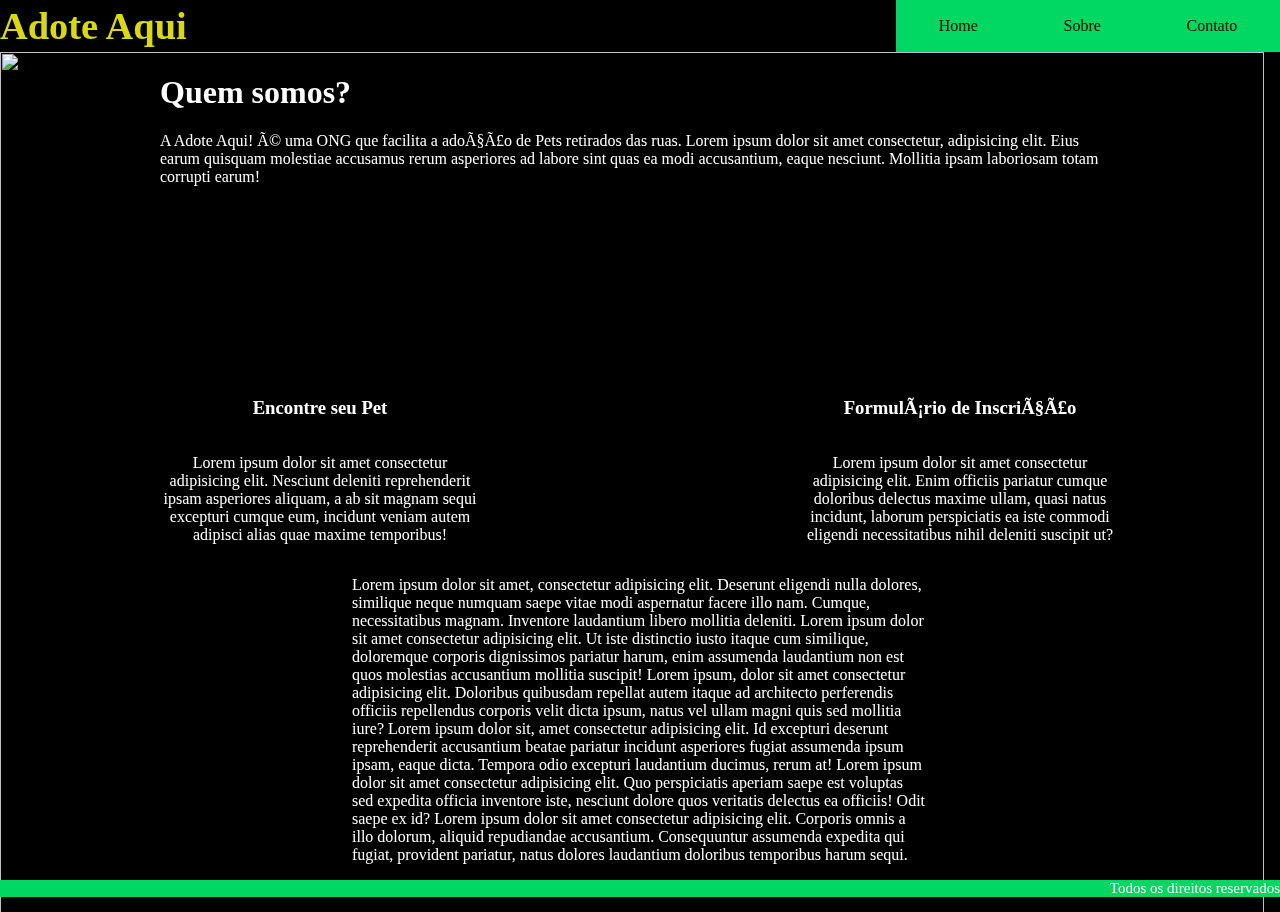
==== index.html @ 93334221 "muda o nome do arquivo .html de adote-aqui para index. Para que funcione no github pages" ====
<!DOCTYPE html> 
<html lang="pt-br">
    <head>
        <meta charset="uft-8">
        <link rel="stylesheet" href="adote-aqui.css">
        <title> Adote Aqui</title>
    </head>

    <body>
        <header class="container1">
            <div class="logo">
                <h1>Adote Aqui</h1>
            </div>

            <div class="menu">
               <span>Home</span>
               <span>Sobre</span>
               <span>Contato</span>
            </div>
        </header>

       
        <img  id="img-fundo" src="./capa.jpg">
        

        <section id="quemsomos">
            <h1>Quem somos?</h1>
            <p>A Adote Aqui! é uma ONG que facilita a adoção de Pets retirados das ruas. Lorem ipsum dolor sit amet consectetur, adipisicing elit. Eius earum quisquam molestiae accusamus rerum asperiores ad labore sint quas ea modi accusantium, eaque nesciunt. Mollitia ipsam laboriosam totam corrupti earum!</p>
        </section>

        <section id="secao1">
            <div id="div1">
                <h3>Encontre seu Pet</h3>
                <p>Lorem ipsum dolor sit amet consectetur adipisicing elit. Nesciunt deleniti reprehenderit ipsam asperiores aliquam, a ab sit magnam sequi excepturi cumque eum, incidunt veniam autem adipisci alias quae maxime temporibus!</p>
            </div>
            
            <div id="div2">
                <h3>Formulário de Inscrição</h3>
                <p>Lorem ipsum dolor sit amet consectetur adipisicing elit. Enim officiis pariatur cumque doloribus delectus maxime ullam, quasi natus incidunt, laborum perspiciatis ea iste commodi eligendi necessitatibus nihil deleniti suscipit ut?</p>
            </div>
        </section>

        <section id="secao2">
            <p >Lorem ipsum dolor sit amet, consectetur adipisicing elit. Deserunt eligendi nulla dolores, similique neque numquam saepe vitae modi aspernatur facere illo nam. Cumque, necessitatibus magnam. Inventore laudantium libero mollitia deleniti. Lorem ipsum dolor sit amet consectetur adipisicing elit. Ut iste distinctio iusto itaque cum similique, doloremque corporis dignissimos pariatur harum, enim assumenda laudantium non est quos molestias accusantium mollitia suscipit! Lorem ipsum, dolor sit amet consectetur adipisicing elit. Doloribus quibusdam repellat autem itaque ad architecto perferendis officiis repellendus corporis velit dicta ipsum, natus vel ullam magni quis sed mollitia iure? Lorem ipsum dolor sit, amet consectetur adipisicing elit. Id excepturi deserunt reprehenderit accusantium beatae pariatur incidunt asperiores fugiat assumenda ipsum ipsam, eaque dicta. Tempora odio excepturi laudantium ducimus, rerum at! Lorem ipsum dolor sit amet consectetur adipisicing elit. Quo perspiciatis aperiam saepe est voluptas sed expedita officia inventore iste, nesciunt dolore quos veritatis delectus ea officiis! Odit saepe ex id? Lorem ipsum dolor sit amet consectetur adipisicing elit. Corporis omnis a illo dolorum, aliquid repudiandae accusantium. Consequuntur assumenda expedita qui fugiat, provident pariatur, natus dolores laudantium doloribus temporibus harum sequi.</p>
            
        
        </section>


        
        <footer>
            <p>Todos os direitos reservados</p>
        </footer>
    </body>
</html>
---- adote-aqui.css ----
body{
    margin: 0 auto;
    padding: 0;
    background-color: black;
    word-wrap: break-word;
    word-wrap: break-word;
}

.container1 {
    display: flex;
    justify-content: space-between;
    flex-direction: row;
    margin: 0 auto;
    background-color: black;
    line-height: 5%;
    
}

.logo {
    font-size: 15px;
    color: #00D861;
}

@media (max-width: 600px) { 
    .logo {
        display: none;
    }

    .menu {
        display: flex;
        flex-direction: column;
        line-height: 100%;
    }
}

.logo:hover {
    
    font-size: larger;
    color: rgb(219, 219, 4);
}

.menu {
    display: flex;
    justify-content: space-around;
    align-items: center;
    width: 30%;
    background-color: #00D861;    
}

.menu span {
    color: black
}

span:hover {
    color: rgb(219, 219, 4);
}

#img-fundo {
    width: 98.785vw !important;
    height: 100vh !important;
    z-index: -1;
    position: fixed;
}

#quemsomos {
    width: 75%;
    margin: auto;
}

#quemsomos h1, p {
    color: white;
}

#secao1 {
    display: flex;
    color: white;
    width: 100%;
    text-align: center;
    margin-top: 15%;
    justify-content: space-around;
    
    
}

#quemsomos h1:hover {
    color: #00D861
}


#div2, #div1 {
    display: flex;
    width: 25%;
    margin: 0 auto;
    flex-direction: column;
    
    
    
}

#secao1 #div2:hover, #secao1 #div1:hover {
    border-style: solid;
    border-radius: 1cm;
    border-color: #00D861;
    border-width: 0.1px;
    box-shadow: 0 0 1em #00D861;
   
    
}

#secao2 {
    width: 45%;
    
    margin: auto;
}

#secao2 p {
    color: white;
}

footer {
     background-color: #00D861;
     margin-bottom: 0px;
     text-align: right; 
     
     
}

footer p {
    font-size: 15px;
}
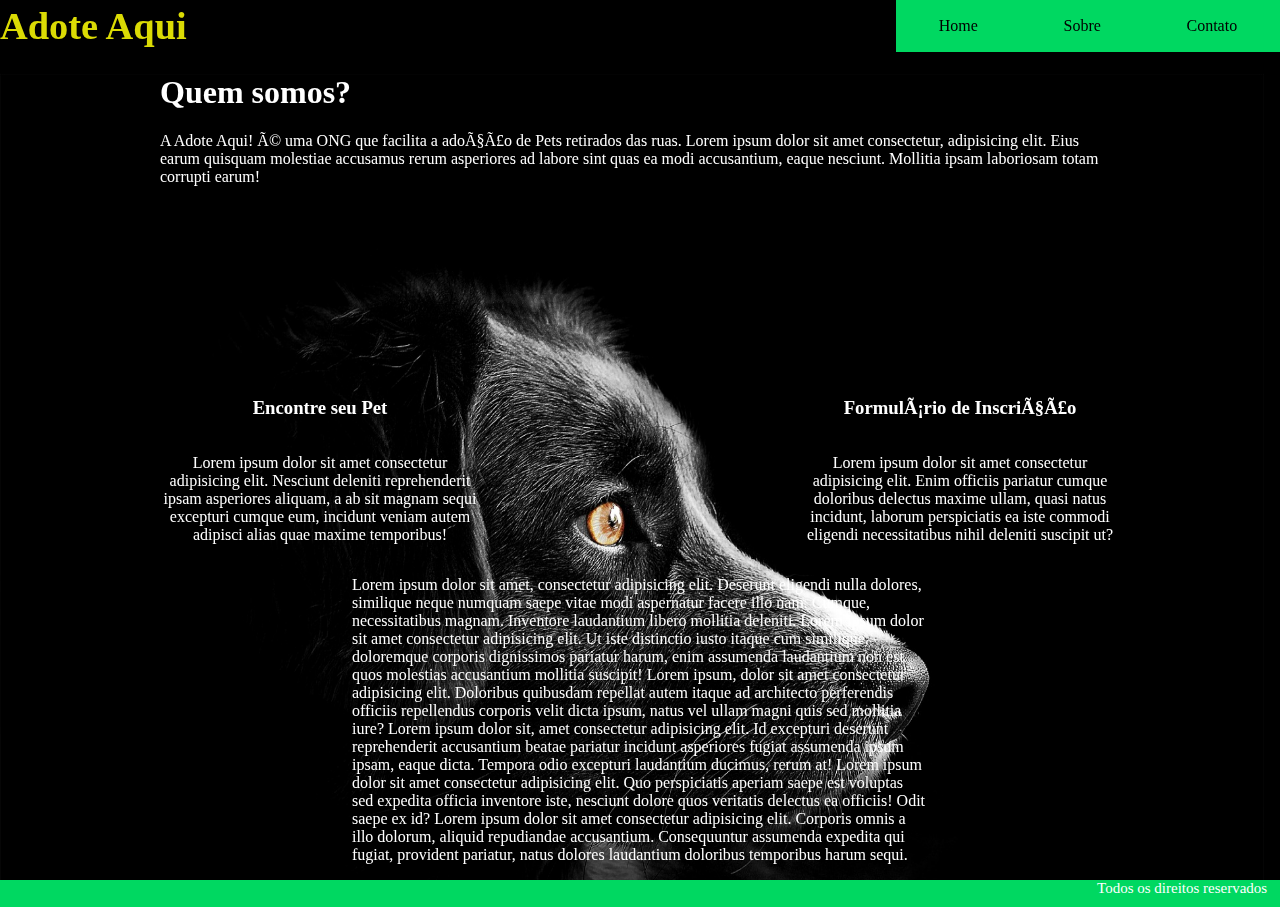
==== commit 7946d53b: "corrige a posição do footer, para que sobreponha-se à imagem de fundo" ====
--- a/index.html
+++ b/index.html
@@ -19,8 +19,8 @@
             </div>
         </header>
 
-       
-        <img  id="img-fundo" src="./capa.jpg">
+        <div>
+        <img  id="img-fundo" src="./capa.jpg"> 
         
 
         <section id="quemsomos">
@@ -45,8 +45,8 @@
             
         
         </section>
-
-
+        </div>
+        
         
         <footer>
             <p>Todos os direitos reservados</p>
--- a/adote-aqui.css
+++ b/adote-aqui.css
@@ -108,8 +108,7 @@
 }
 
 #secao2 {
-    width: 45%;
-    
+    width: 45%;    
     margin: auto;
 }
 
@@ -118,13 +117,20 @@
 }
 
 footer {
-     background-color: #00D861;
-     margin-bottom: 0px;
-     text-align: right; 
+    background-color: #00D861;
+    text-align: right; 
+    position: absolute;
+    width: 100%;
+    height: 3vh;
+    margin: 0% auto;
+    
+
      
      
 }
 
 footer p {
     font-size: 15px;
+    margin : 0% auto;
+    padding-right: 1%;
 }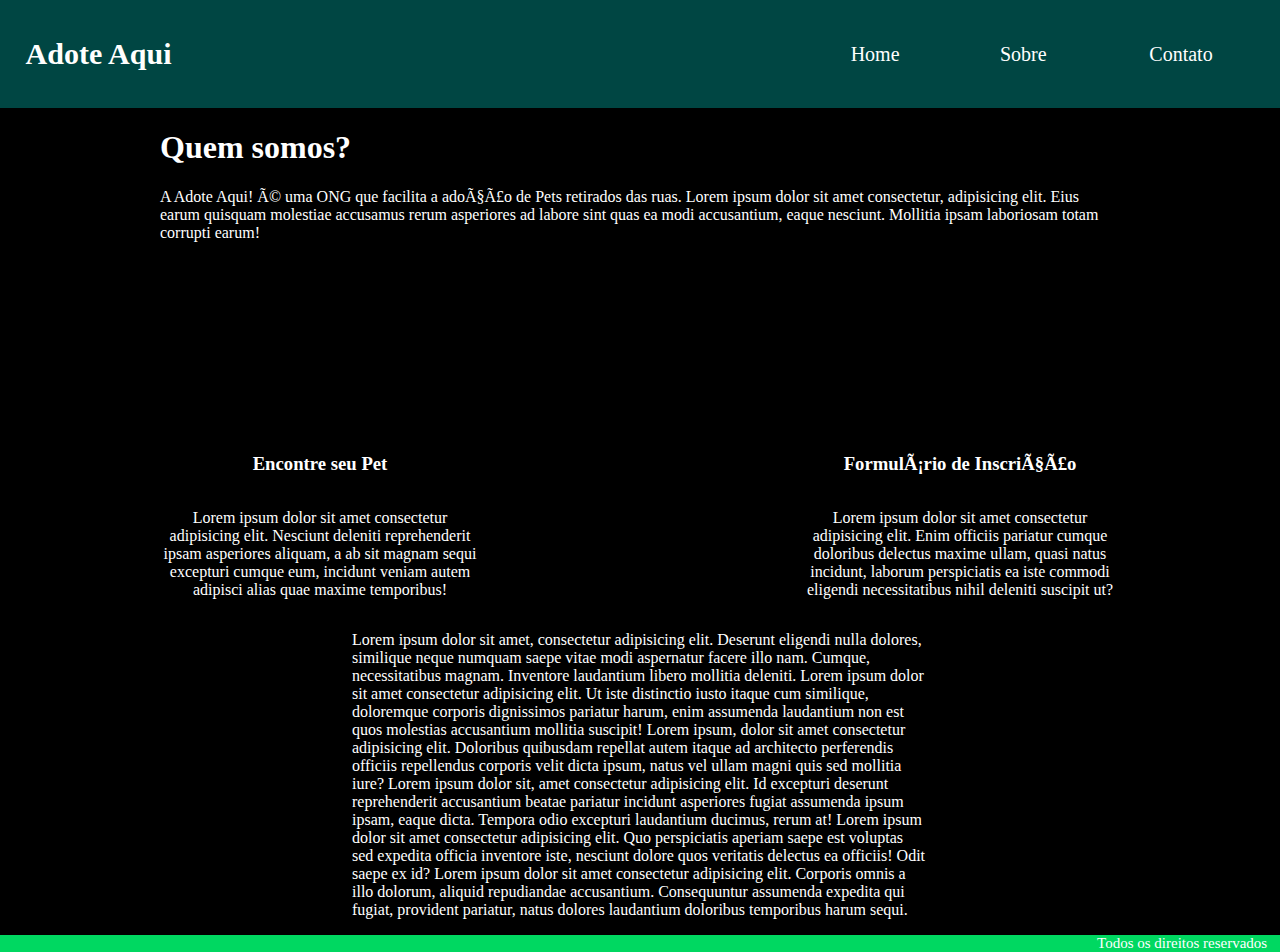
==== commit 5eefc69f: "Otimiza o código do header e adiciona seção para a galeria de fotos de pets a serem adotados." ====
--- a/index.html
+++ b/index.html
@@ -1,55 +1,76 @@
 <!DOCTYPE html> 
 <html lang="pt-br">
-    <head>
-        <meta charset="uft-8">
-        <link rel="stylesheet" href="adote-aqui.css">
-        <title> Adote Aqui</title>
-    </head>
+<head>
+	<meta charset="uft-8">
+	<link rel="stylesheet" href="./adote-aqui.css">
+	<title> Adote Aqui</title>
+	<meta name="viewport" content="width=device-width, initial-scale=1.0">
+</head>
 
-    <body>
-        <header class="container1">
-            <div class="logo">
-                <h1>Adote Aqui</h1>
-            </div>
+<body>
+	<header class="container1">
+		<h1 class="logo"><a class="index" href="./index.html">Adote Aqui</a></h1>
+		
+		<nav class="menuSite-nav">
+			<a>Home</a>
+			<a>Sobre</a>
+			<a>Contato</a>
+		</nav>			
+	</header>
 
-            <div class="menu">
-               <span>Home</span>
-               <span>Sobre</span>
-               <span>Contato</span>
-            </div>
-        </header>
+	<div class="galeriaFotosPets">
+		<a class="fotosPets" href=""></a>
+		<a class="fotosPets" href=""></a>
+		<a class="fotosPets" href=""></a>
+		<a class="fotosPets" href=""></a>
+		<a class="fotosPets" href=""></a>
+		<a class="fotosPets" href=""></a>
+	</div>
+	
 
-        <div>
-        <img  id="img-fundo" src="./capa.jpg"> 
-        
 
-        <section id="quemsomos">
-            <h1>Quem somos?</h1>
-            <p>A Adote Aqui! é uma ONG que facilita a adoção de Pets retirados das ruas. Lorem ipsum dolor sit amet consectetur, adipisicing elit. Eius earum quisquam molestiae accusamus rerum asperiores ad labore sint quas ea modi accusantium, eaque nesciunt. Mollitia ipsam laboriosam totam corrupti earum!</p>
-        </section>
 
-        <section id="secao1">
-            <div id="div1">
-                <h3>Encontre seu Pet</h3>
-                <p>Lorem ipsum dolor sit amet consectetur adipisicing elit. Nesciunt deleniti reprehenderit ipsam asperiores aliquam, a ab sit magnam sequi excepturi cumque eum, incidunt veniam autem adipisci alias quae maxime temporibus!</p>
-            </div>
-            
-            <div id="div2">
-                <h3>Formulário de Inscrição</h3>
-                <p>Lorem ipsum dolor sit amet consectetur adipisicing elit. Enim officiis pariatur cumque doloribus delectus maxime ullam, quasi natus incidunt, laborum perspiciatis ea iste commodi eligendi necessitatibus nihil deleniti suscipit ut?</p>
-            </div>
-        </section>
 
-        <section id="secao2">
-            <p >Lorem ipsum dolor sit amet, consectetur adipisicing elit. Deserunt eligendi nulla dolores, similique neque numquam saepe vitae modi aspernatur facere illo nam. Cumque, necessitatibus magnam. Inventore laudantium libero mollitia deleniti. Lorem ipsum dolor sit amet consectetur adipisicing elit. Ut iste distinctio iusto itaque cum similique, doloremque corporis dignissimos pariatur harum, enim assumenda laudantium non est quos molestias accusantium mollitia suscipit! Lorem ipsum, dolor sit amet consectetur adipisicing elit. Doloribus quibusdam repellat autem itaque ad architecto perferendis officiis repellendus corporis velit dicta ipsum, natus vel ullam magni quis sed mollitia iure? Lorem ipsum dolor sit, amet consectetur adipisicing elit. Id excepturi deserunt reprehenderit accusantium beatae pariatur incidunt asperiores fugiat assumenda ipsum ipsam, eaque dicta. Tempora odio excepturi laudantium ducimus, rerum at! Lorem ipsum dolor sit amet consectetur adipisicing elit. Quo perspiciatis aperiam saepe est voluptas sed expedita officia inventore iste, nesciunt dolore quos veritatis delectus ea officiis! Odit saepe ex id? Lorem ipsum dolor sit amet consectetur adipisicing elit. Corporis omnis a illo dolorum, aliquid repudiandae accusantium. Consequuntur assumenda expedita qui fugiat, provident pariatur, natus dolores laudantium doloribus temporibus harum sequi.</p>
-            
-        
-        </section>
-        </div>
-        
-        
-        <footer>
-            <p>Todos os direitos reservados</p>
-        </footer>
-    </body>
+
+
+	<div>
+		 
+
+		<nav>
+			
+		</nav>
+
+
+
+		
+		
+		<section id="quemsomos">
+			<h1>Quem somos?</h1>
+			<p>A Adote Aqui! é uma ONG que facilita a adoção de Pets retirados das ruas. Lorem ipsum dolor sit amet consectetur, adipisicing elit. Eius earum quisquam molestiae accusamus rerum asperiores ad labore sint quas ea modi accusantium, eaque nesciunt. Mollitia ipsam laboriosam totam corrupti earum!</p>
+		</section>
+		
+		<section id="secao1">
+			<div id="div1">
+				<h3>Encontre seu Pet</h3>
+				<p>Lorem ipsum dolor sit amet consectetur adipisicing elit. Nesciunt deleniti reprehenderit ipsam asperiores aliquam, a ab sit magnam sequi excepturi cumque eum, incidunt veniam autem adipisci alias quae maxime temporibus!</p>
+			</div>
+			
+			<div id="div2">
+				<h3>Formulário de Inscrição</h3>
+				<p>Lorem ipsum dolor sit amet consectetur adipisicing elit. Enim officiis pariatur cumque doloribus delectus maxime ullam, quasi natus incidunt, laborum perspiciatis ea iste commodi eligendi necessitatibus nihil deleniti suscipit ut?</p>
+			</div>
+		</section>
+		
+		<section id="secao2">
+			<p >Lorem ipsum dolor sit amet, consectetur adipisicing elit. Deserunt eligendi nulla dolores, similique neque numquam saepe vitae modi aspernatur facere illo nam. Cumque, necessitatibus magnam. Inventore laudantium libero mollitia deleniti. Lorem ipsum dolor sit amet consectetur adipisicing elit. Ut iste distinctio iusto itaque cum similique, doloremque corporis dignissimos pariatur harum, enim assumenda laudantium non est quos molestias accusantium mollitia suscipit! Lorem ipsum, dolor sit amet consectetur adipisicing elit. Doloribus quibusdam repellat autem itaque ad architecto perferendis officiis repellendus corporis velit dicta ipsum, natus vel ullam magni quis sed mollitia iure? Lorem ipsum dolor sit, amet consectetur adipisicing elit. Id excepturi deserunt reprehenderit accusantium beatae pariatur incidunt asperiores fugiat assumenda ipsum ipsam, eaque dicta. Tempora odio excepturi laudantium ducimus, rerum at! Lorem ipsum dolor sit amet consectetur adipisicing elit. Quo perspiciatis aperiam saepe est voluptas sed expedita officia inventore iste, nesciunt dolore quos veritatis delectus ea officiis! Odit saepe ex id? Lorem ipsum dolor sit amet consectetur adipisicing elit. Corporis omnis a illo dolorum, aliquid repudiandae accusantium. Consequuntur assumenda expedita qui fugiat, provident pariatur, natus dolores laudantium doloribus temporibus harum sequi.</p>
+			
+			
+		</section>
+	</div>
+	
+	
+	<footer>
+		<p>Todos os direitos reservados</p>
+	</footer>
+</body>
 </html> --- a/adote-aqui.css
+++ b/adote-aqui.css
@@ -11,32 +11,69 @@
     justify-content: space-between;
     flex-direction: row;
     margin: 0 auto;
-    background-color: black;
-    line-height: 5%;
+    background-color: #004643;
+    align-items: center;
+    width: 100%;
+    height: 12vh;   
+}
+
+
+
+.logo {
+    margin-left: 2%;
+    width: 15%;
+    height: auto;
+    font-size: 30px;
+}
+
+.index {
+    flex-flow: row nowrap;
+    color: #fffffe;
+    text-decoration: none;
     
 }
 
-.logo {
-    font-size: 15px;
-    color: #00D861;
+.menuSite-nav {
+    display: flex;
+    justify-content: space-around;
+    align-items: center;
+    width: 35%;
+    height: 100%
 }
 
-@media (max-width: 600px) { 
+.menuSite-nav a {
+    color: #fffffe;
+    width: 25%;
+    font-size: 20px;
+
+
+}
+
+.menuSite-nav a:hover {
+    color: rgb(219, 219, 4);
+}
+
+
+@media (max-width: 320px) { 
     .logo {
         display: none;
     }
 
-    .menu {
+    .menu nav {
         display: flex;
         flex-direction: column;
         line-height: 100%;
     }
+
+
 }
 
-.logo:hover {
+@media (min-width: 750px) {
+ .index:hover {
     
-    font-size: larger;
-    color: rgb(219, 219, 4);
+        font-size: larger;
+        color: rgb(219, 219, 4);
+    }
 }
 
 .menu {
@@ -47,13 +84,18 @@
     background-color: #00D861;    
 }
 
-.menu span {
-    color: black
+.menu nav {
+    display: flex;
+    justify-content: space-around;
+    width: 100%;
+    
 }
 
-span:hover {
-    color: rgb(219, 219, 4);
+.menu nav a {
+    color: black;
+    
 }
+
 
 #img-fundo {
     width: 98.785vw !important;
@@ -121,7 +163,7 @@
     text-align: right; 
     position: absolute;
     width: 100%;
-    height: 3vh;
+    height: auto;
     margin: 0% auto;
     
 
@@ -133,4 +175,9 @@
     font-size: 15px;
     margin : 0% auto;
     padding-right: 1%;
-}+}
+
+
+
+
+
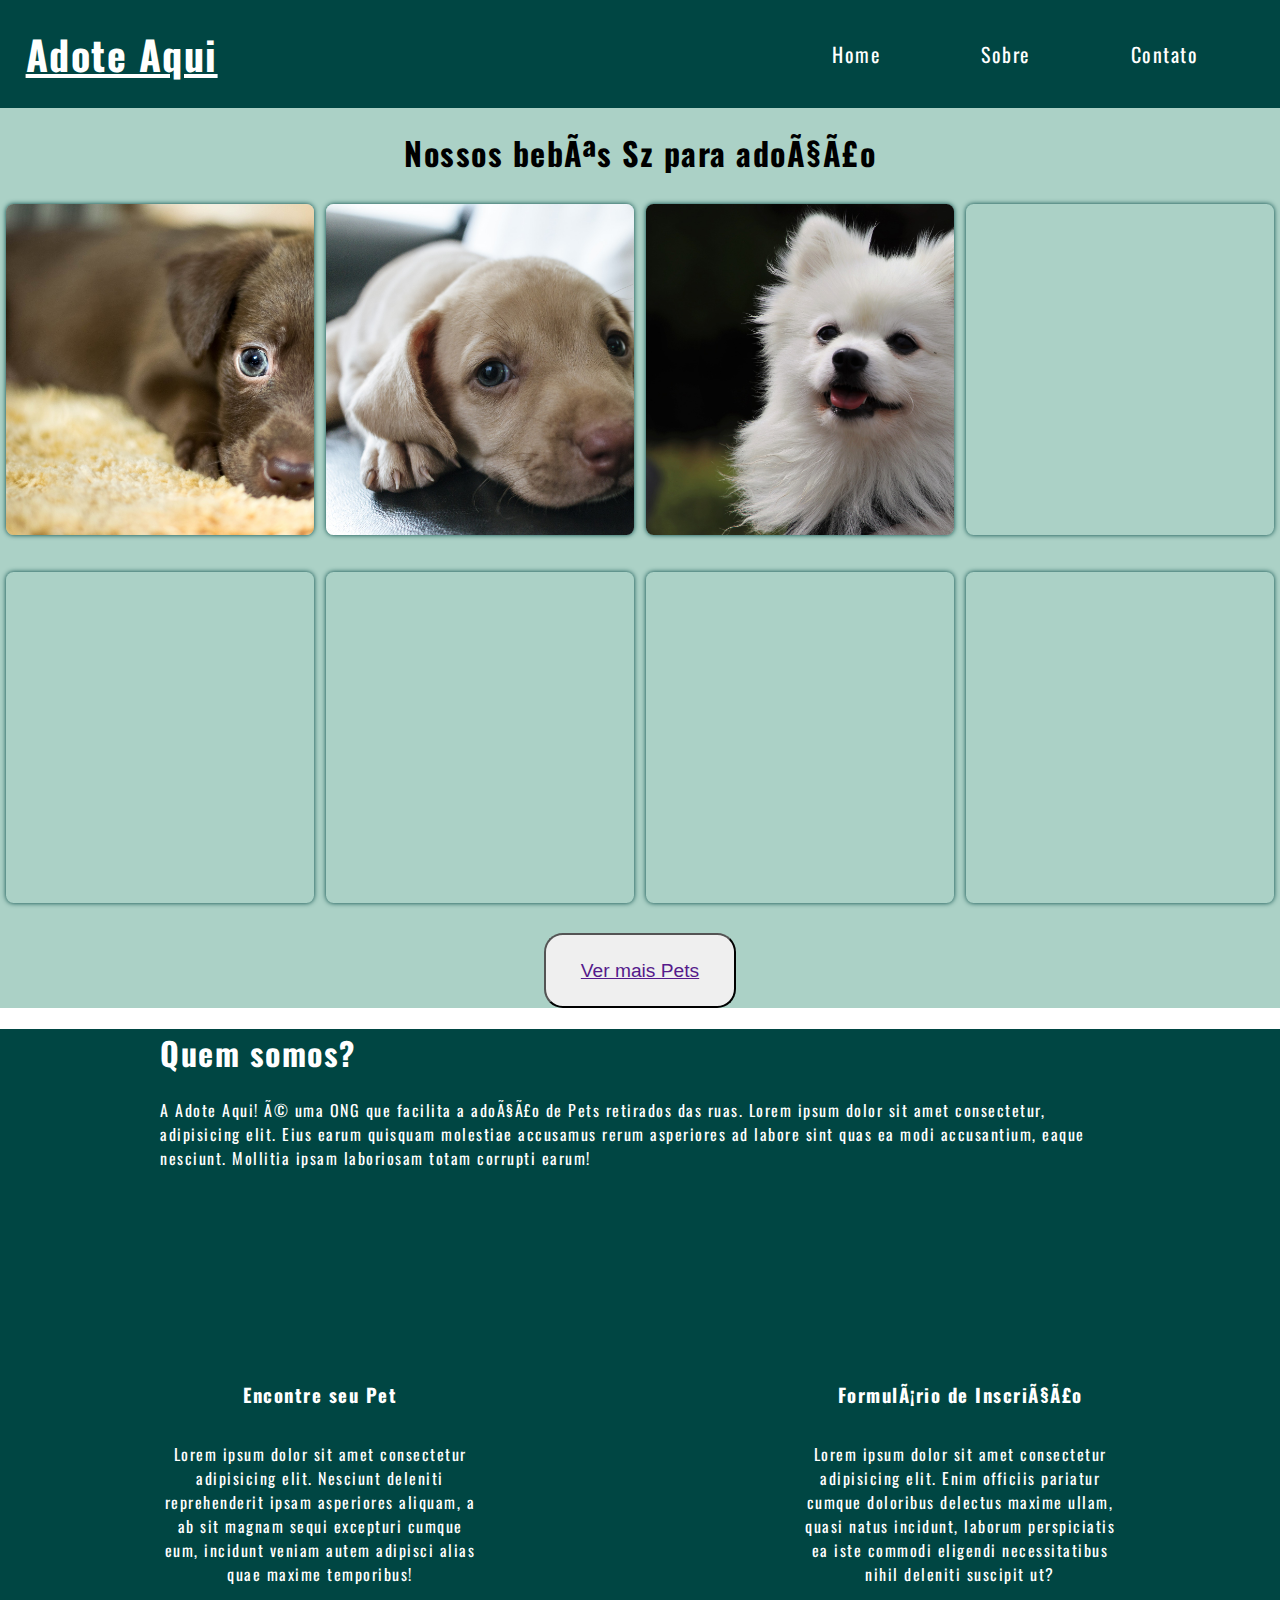
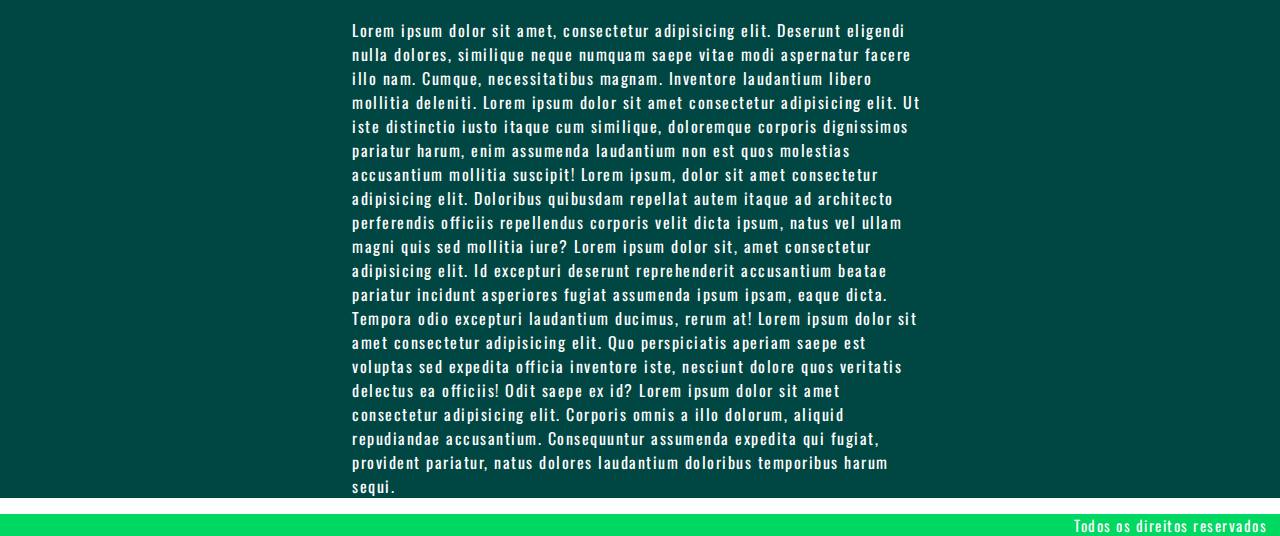
==== commit 8f1018e7: "Altera a paleta de cores do site. Estrutura a galeria de fotos de pets. Adiciona botão de 'ver mais " ====
--- a/index.html
+++ b/index.html
@@ -5,6 +5,7 @@
 	<link rel="stylesheet" href="./adote-aqui.css">
 	<title> Adote Aqui</title>
 	<meta name="viewport" content="width=device-width, initial-scale=1.0">
+	<link href="https://fonts.googleapis.com/css2?family=Oswald:wght@300&display=swap" rel="stylesheet">
 </head>
 
 <body>
@@ -17,23 +18,31 @@
 			<a>Contato</a>
 		</nav>			
 	</header>
+   
+	<div class="galeriaFotosPets-div">
+		<h1>Nossos bebês Sz para adoção</h1>
 
-	<div class="galeriaFotosPets">
-		<a class="fotosPets" href=""></a>
-		<a class="fotosPets" href=""></a>
-		<a class="fotosPets" href=""></a>
-		<a class="fotosPets" href=""></a>
-		<a class="fotosPets" href=""></a>
-		<a class="fotosPets" href=""></a>
+
+		<nav class="galeriaFotosPets-nav">
+			<a class="fotosPets-a" href=""></a>
+			<a class="fotosPets-a" href=""></a>
+			<a class="fotosPets-a" href=""></a>
+			<a class="fotosPets-a" href=""></a>
+			<a class="fotosPets-a" href=""></a>
+			<a class="fotosPets-a" href=""></a>
+			<a class="fotosPets-a" href=""></a>
+			<a class="fotosPets-a" href=""></a>
+			<!--<a class="fotosPets-a" href="">Eddie</a>-->
+		
+
+		</nav>
+		
+		<button>
+			<a href="">Ver mais Pets</a>
+		</button> 
 	</div>
 	
-
-
-
-
-
-
-	<div>
+	<div style="background-color: #004643">
 		 
 
 		<nav>
--- a/adote-aqui.css
+++ b/adote-aqui.css
@@ -1,9 +1,10 @@
 body{
     margin: 0 auto;
     padding: 0;
-    background-color: black;
     word-wrap: break-word;
     word-wrap: break-word;
+    font-family: 'Oswald', sans-serif;
+    letter-spacing: 1.5px;
 }
 
 .container1 {
@@ -23,13 +24,13 @@
     margin-left: 2%;
     width: 15%;
     height: auto;
-    font-size: 30px;
+    font-size: 40px;
 }
 
 .index {
     flex-flow: row nowrap;
     color: #fffffe;
-    text-decoration: none;
+    
     
 }
 
@@ -43,15 +44,111 @@
 
 .menuSite-nav a {
     color: #fffffe;
-    width: 25%;
+    width: 65%;
     font-size: 20px;
-
-
+    
 }
 
 .menuSite-nav a:hover {
     color: rgb(219, 219, 4);
 }
+
+.galeriaFotosPets-div {
+    background-color: #abd1c6;
+    display: flex;
+    flex-direction: column;
+    width: 100%;
+    height: 100vh;
+    
+    
+}
+
+
+
+.galeriaFotosPets-div h1 {
+    align-self: center;
+}
+
+
+
+.galeriaFotosPets-nav {
+    display: flex;
+    flex-flow: row wrap;
+    justify-content: space-around;
+    height: 100%;
+}
+
+.fotosPets-a {
+    margin: 0.5%;
+    color: #004643;
+    text-decoration: none;
+    width: 24%;
+    height: 45%;
+    border-width: 1px;
+    border-radius: 0.2cm;
+    box-shadow: 0 0 0.3em #004643;
+    
+}
+
+
+.fotosPets-a:nth-child(1) {
+    background-image: url(./fotos-pets/dog-gaf0163fee_1920.jpg);
+    background-size: cover;
+    
+    
+}
+
+.fotosPets-a:nth-child(2) {
+    background-image: url(./fotos-pets/dog-gc145be2aa_1920.jpg);
+    background-size: cover;
+}
+
+.fotosPets-a:nth-child(3) {
+    background-image: url(./fotos-pets/pet-gdba972121_1920.jpg);
+    background-size: cover;
+}
+
+.fotosPets-a:nth-child(4) {
+    
+}
+
+.fotosPets-a:nth-child(5) {
+    
+}
+
+.fotosPets-a:nth-child(6) {
+    
+}
+
+.fotosPets-a:nth-child(7) {
+    
+}
+
+.fotosPets-a:nth-child(8) {
+    
+}
+
+.fotosPets-a:nth-child(9) {
+    
+}
+
+
+.galeriaFotosPets-div button {
+    width: 15%;
+    align-self: center;
+    height: 10%;
+    flex-wrap: nowrap;
+    border-radius: 0.5cm;
+    font-size: 120%;
+    text-decoration: none;
+}
+
+
+
+
+
+
+
 
 
 @media (max-width: 320px) { 
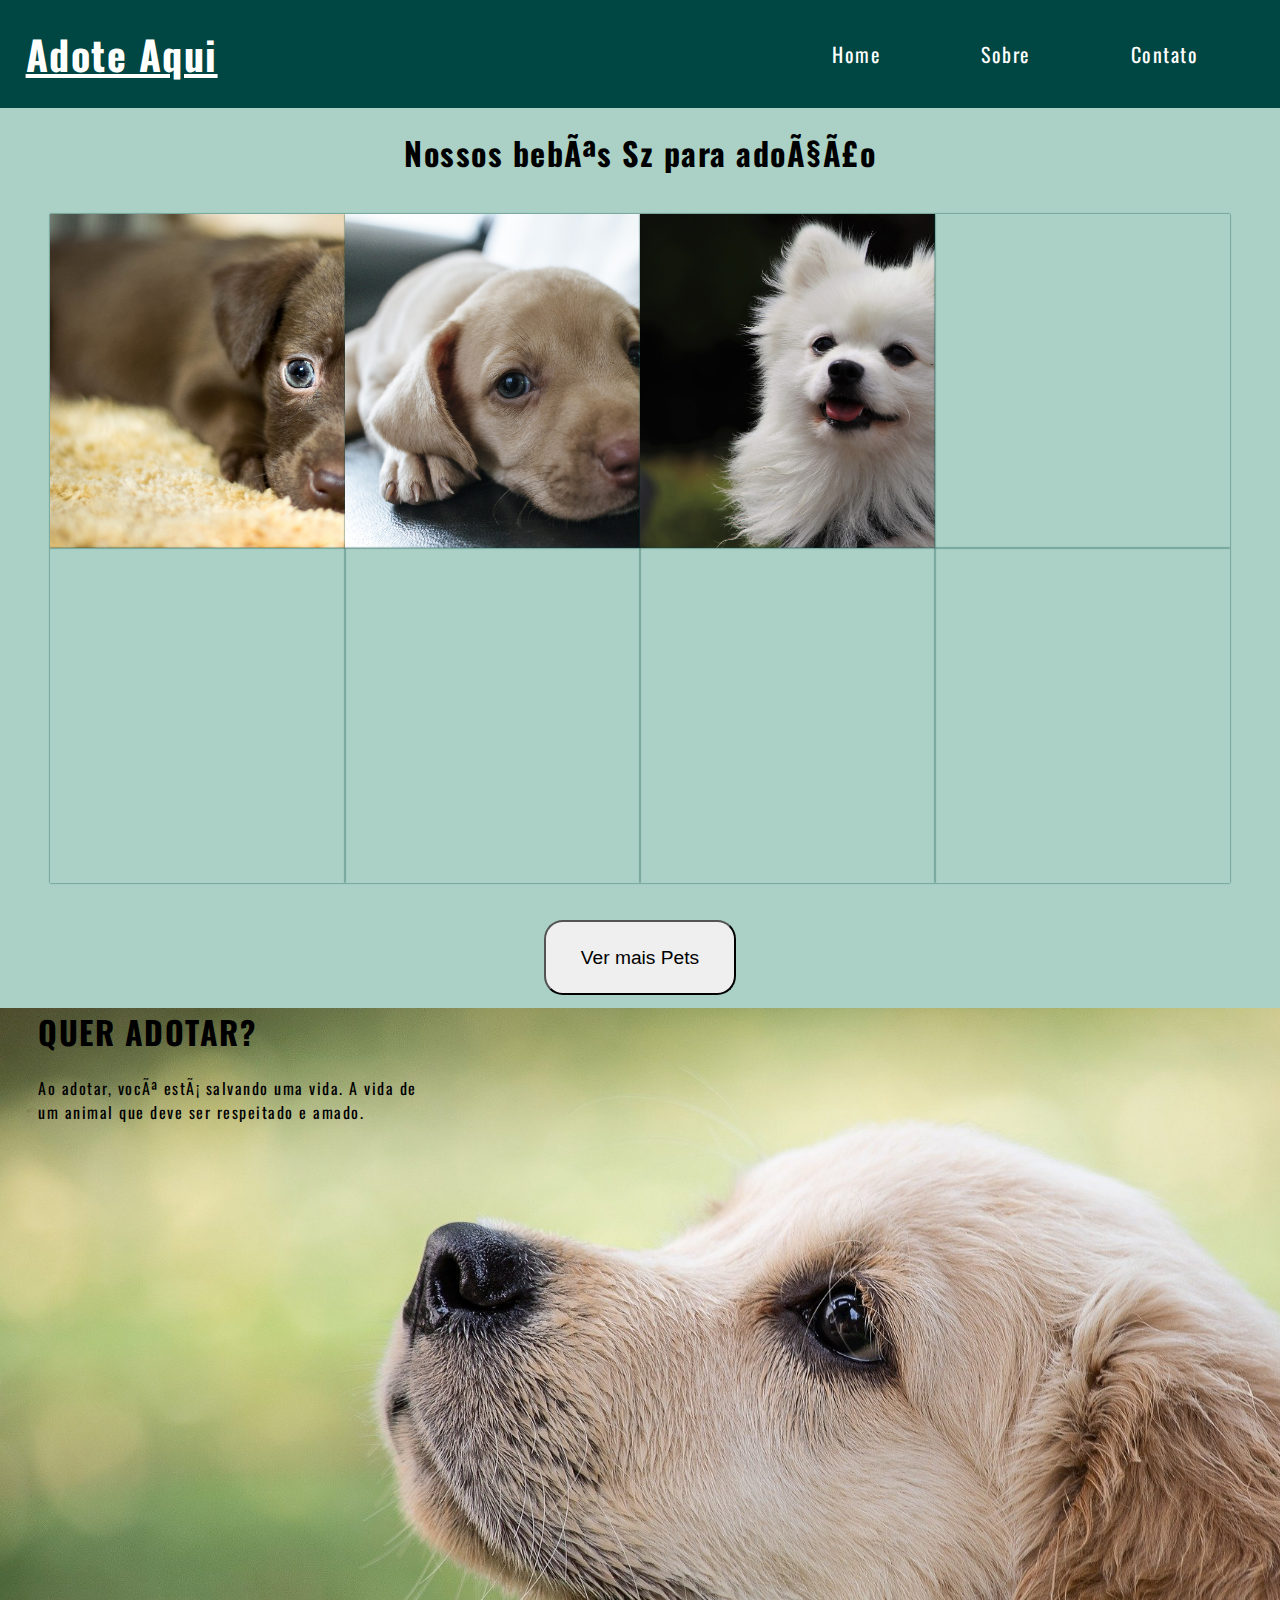
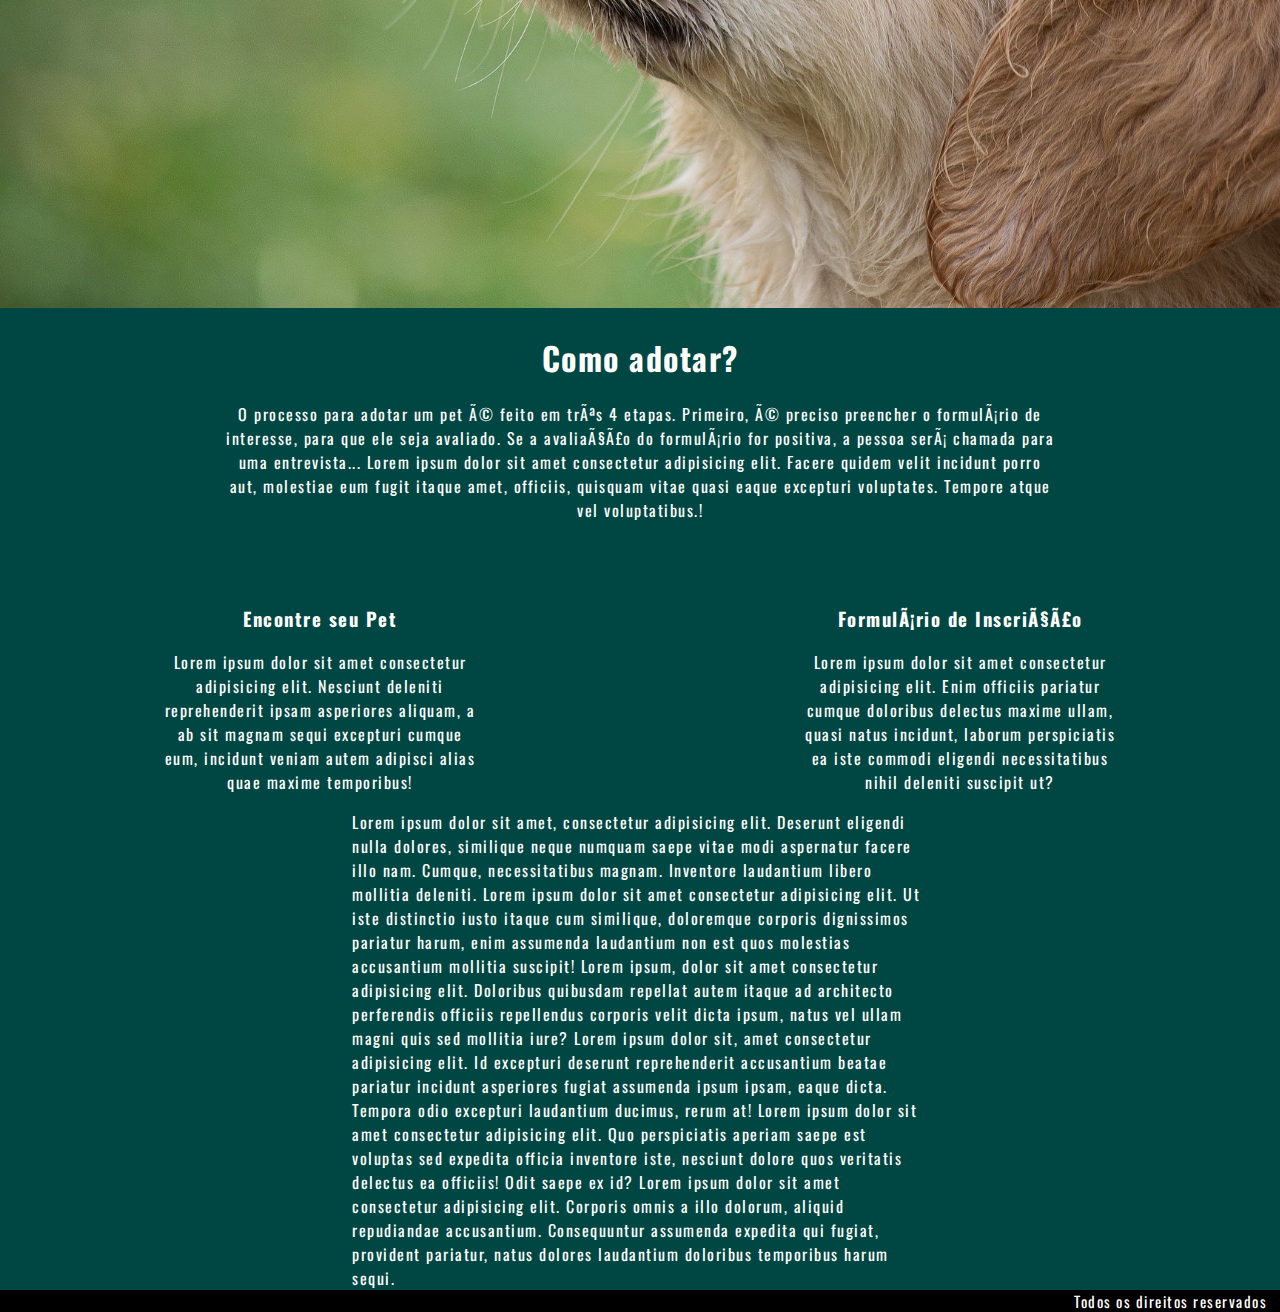
==== commit bff4d90c: "adiciona se seção quer adotar?, sua imagem de fundo e texto descritivo. Substitui a seção quem somos" ====
--- a/index.html
+++ b/index.html
@@ -7,7 +7,6 @@
 	<meta name="viewport" content="width=device-width, initial-scale=1.0">
 	<link href="https://fonts.googleapis.com/css2?family=Oswald:wght@300&display=swap" rel="stylesheet">
 </head>
-
 <body>
 	<header class="container1">
 		<h1 class="logo"><a class="index" href="./index.html">Adote Aqui</a></h1>
@@ -18,11 +17,8 @@
 			<a>Contato</a>
 		</nav>			
 	</header>
-   
-	<div class="galeriaFotosPets-div">
+  <div class="galeriaFotosPets-div">
 		<h1>Nossos bebês Sz para adoção</h1>
-
-
 		<nav class="galeriaFotosPets-nav">
 			<a class="fotosPets-a" href=""></a>
 			<a class="fotosPets-a" href=""></a>
@@ -32,52 +28,42 @@
 			<a class="fotosPets-a" href=""></a>
 			<a class="fotosPets-a" href=""></a>
 			<a class="fotosPets-a" href=""></a>
+
 			<!--<a class="fotosPets-a" href="">Eddie</a>-->
-		
-
 		</nav>
-		
 		<button>
 			<a href="">Ver mais Pets</a>
 		</button> 
 	</div>
-	
-	<div style="background-color: #004643">
-		 
-
-		<nav>
+	<section class='querAdotar'>
 			
-		</nav>
-
-
-
-		
-		
-		<section id="quemsomos">
-			<h1>Quem somos?</h1>
-			<p>A Adote Aqui! é uma ONG que facilita a adoção de Pets retirados das ruas. Lorem ipsum dolor sit amet consectetur, adipisicing elit. Eius earum quisquam molestiae accusamus rerum asperiores ad labore sint quas ea modi accusantium, eaque nesciunt. Mollitia ipsam laboriosam totam corrupti earum!</p>
+		<div class='querAdotar-div'>
+			<h1>QUER ADOTAR?</h1>
+			<p style="color: black">Ao adotar, você está salvando uma vida. A vida de um animal que deve ser respeitado e amado.</p>
+		</div>
+	</section>		
+	<div class="processoDeAdocao-div">
+		<nav></nav>
+		<section class="comoAdotar-sec">	
+			<h1>Como adotar?</h1>
+			<p>O processo para adotar um pet é feito em três 4 etapas. Primeiro, é preciso preencher o formulário de interesse, para que ele seja avaliado. Se a avaliação do formulário for positiva, a pessoa será chamada para uma entrevista... Lorem ipsum dolor sit amet consectetur adipisicing elit. Facere quidem velit incidunt porro aut, molestiae eum fugit itaque amet, officiis, quisquam vitae quasi eaque excepturi voluptates. Tempore atque vel voluptatibus.!</p>
 		</section>
 		
-		<section id="secao1">
-			<div id="div1">
+		<section class="passosParaAdocao-sec">
+			<div class="encontreSeuPet-div">
 				<h3>Encontre seu Pet</h3>
 				<p>Lorem ipsum dolor sit amet consectetur adipisicing elit. Nesciunt deleniti reprehenderit ipsam asperiores aliquam, a ab sit magnam sequi excepturi cumque eum, incidunt veniam autem adipisci alias quae maxime temporibus!</p>
-			</div>
-			
-			<div id="div2">
+			</div>			
+			<div class="forminscricao-div">
 				<h3>Formulário de Inscrição</h3>
 				<p>Lorem ipsum dolor sit amet consectetur adipisicing elit. Enim officiis pariatur cumque doloribus delectus maxime ullam, quasi natus incidunt, laborum perspiciatis ea iste commodi eligendi necessitatibus nihil deleniti suscipit ut?</p>
 			</div>
-		</section>
-		
+
+		</section>		
 		<section id="secao2">
 			<p >Lorem ipsum dolor sit amet, consectetur adipisicing elit. Deserunt eligendi nulla dolores, similique neque numquam saepe vitae modi aspernatur facere illo nam. Cumque, necessitatibus magnam. Inventore laudantium libero mollitia deleniti. Lorem ipsum dolor sit amet consectetur adipisicing elit. Ut iste distinctio iusto itaque cum similique, doloremque corporis dignissimos pariatur harum, enim assumenda laudantium non est quos molestias accusantium mollitia suscipit! Lorem ipsum, dolor sit amet consectetur adipisicing elit. Doloribus quibusdam repellat autem itaque ad architecto perferendis officiis repellendus corporis velit dicta ipsum, natus vel ullam magni quis sed mollitia iure? Lorem ipsum dolor sit, amet consectetur adipisicing elit. Id excepturi deserunt reprehenderit accusantium beatae pariatur incidunt asperiores fugiat assumenda ipsum ipsam, eaque dicta. Tempora odio excepturi laudantium ducimus, rerum at! Lorem ipsum dolor sit amet consectetur adipisicing elit. Quo perspiciatis aperiam saepe est voluptas sed expedita officia inventore iste, nesciunt dolore quos veritatis delectus ea officiis! Odit saepe ex id? Lorem ipsum dolor sit amet consectetur adipisicing elit. Corporis omnis a illo dolorum, aliquid repudiandae accusantium. Consequuntur assumenda expedita qui fugiat, provident pariatur, natus dolores laudantium doloribus temporibus harum sequi.</p>
-			
-			
 		</section>
-	</div>
-	
-	
+	</div>	
 	<footer>
 		<p>Todos os direitos reservados</p>
 	</footer>
--- a/adote-aqui.css
+++ b/adote-aqui.css
@@ -1,12 +1,11 @@
 body{
+    
     margin: 0 auto;
     padding: 0;
-    word-wrap: break-word;
-    word-wrap: break-word;
+    height: auto;
     font-family: 'Oswald', sans-serif;
     letter-spacing: 1.5px;
 }
-
 .container1 {
     display: flex;
     justify-content: space-between;
@@ -17,42 +16,35 @@
     width: 100%;
     height: 12vh;   
 }
-
-
-
 .logo {
     margin-left: 2%;
     width: 15%;
     height: auto;
     font-size: 40px;
 }
-
 .index {
     flex-flow: row nowrap;
     color: #fffffe;
     
     
 }
-
 .menuSite-nav {
     display: flex;
     justify-content: space-around;
     align-items: center;
     width: 35%;
-    height: 100%
-}
-
+    height: 100%;
+    cursor: pointer;
+}
 .menuSite-nav a {
     color: #fffffe;
     width: 65%;
     font-size: 20px;
     
 }
-
 .menuSite-nav a:hover {
     color: rgb(219, 219, 4);
 }
-
 .galeriaFotosPets-div {
     background-color: #abd1c6;
     display: flex;
@@ -67,6 +59,7 @@
 
 .galeriaFotosPets-div h1 {
     align-self: center;
+    margin-bottom: 0;
 }
 
 
@@ -74,19 +67,29 @@
 .galeriaFotosPets-nav {
     display: flex;
     flex-flow: row wrap;
-    justify-content: space-around;
+    justify-content: center;
     height: 100%;
+    margin-left: 2%;
+    margin-right: 2%;
+    align-content: center;
+    
 }
 
 .fotosPets-a {
-    margin: 0.5%;
+    
     color: #004643;
     text-decoration: none;
     width: 24%;
     height: 45%;
     border-width: 1px;
-    border-radius: 0.2cm;
-    box-shadow: 0 0 0.3em #004643;
+    flex-wrap: wrap;
+    box-shadow: 0 0 0.1em #004643;
+    
+}
+
+.fotosPets-a:nth-child(1):hover {
+    
+    
     
 }
 
@@ -137,10 +140,14 @@
     width: 15%;
     align-self: center;
     height: 10%;
-    flex-wrap: nowrap;
     border-radius: 0.5cm;
     font-size: 120%;
+    margin-bottom: 1%;
+}
+
+.galeriaFotosPets-div button a {
     text-decoration: none;
+    color: black;
 }
 
 
@@ -200,33 +207,35 @@
     z-index: -1;
     position: fixed;
 }
-
-#quemsomos {
-    width: 75%;
+.comoAdotar-sec {
+    width: 65%;
     margin: auto;
-}
-
-#quemsomos h1, p {
+    padding-top: 2%;
+    text-align: center;
+}
+.comoAdotar-sec h1, p {
     color: white;
-}
-
-#secao1 {
+    margin-top: 0%;
+}
+.comoAdotar-sec h1:hover {
+    color: #00D861
+}
+
+.passosParaAdocao-sec {
     display: flex;
     color: white;
     width: 100%;
     text-align: center;
-    margin-top: 15%;
+    margin-top: 5%;
     justify-content: space-around;
     
     
 }
 
-#quemsomos h1:hover {
-    color: #00D861
-}
-
-
-#div2, #div1 {
+
+
+
+.encontreSeuPet-div, .forminscricao-div {
     display: flex;
     width: 25%;
     margin: 0 auto;
@@ -236,15 +245,34 @@
     
 }
 
-#secao1 #div2:hover, #secao1 #div1:hover {
+.processoDeAdocao-div {
+    background-color: #004643;
+}
+.querAdotar {
+    margin: 0 auto;
+    width: 100%;
+    height: 100vh;
+    background-image: url(./fotos-pets/dog-g9183219fc_1920.jpg);
+    background-size: cover;
+}
+.querAdotar-div {
+    margin: 3%;
+    margin-top: 0;
+    width: 30%;
+    text-align: left;
+}
+
+.querAdotar-div h1 {
+    margin-top: 0;
+}
+
+/*#secao1 #div2:hover, #secao1 #div1:hover {
     border-style: solid;
     border-radius: 1cm;
     border-color: #00D861;
     border-width: 0.1px;
     box-shadow: 0 0 1em #00D861;
-   
-    
-}
+}*/
 
 #secao2 {
     width: 45%;    
@@ -253,12 +281,13 @@
 
 #secao2 p {
     color: white;
-}
+    margin-bottom: 0;
+}
+
 
 footer {
-    background-color: #00D861;
+    background-color: black;
     text-align: right; 
-    position: absolute;
     width: 100%;
     height: auto;
     margin: 0% auto;
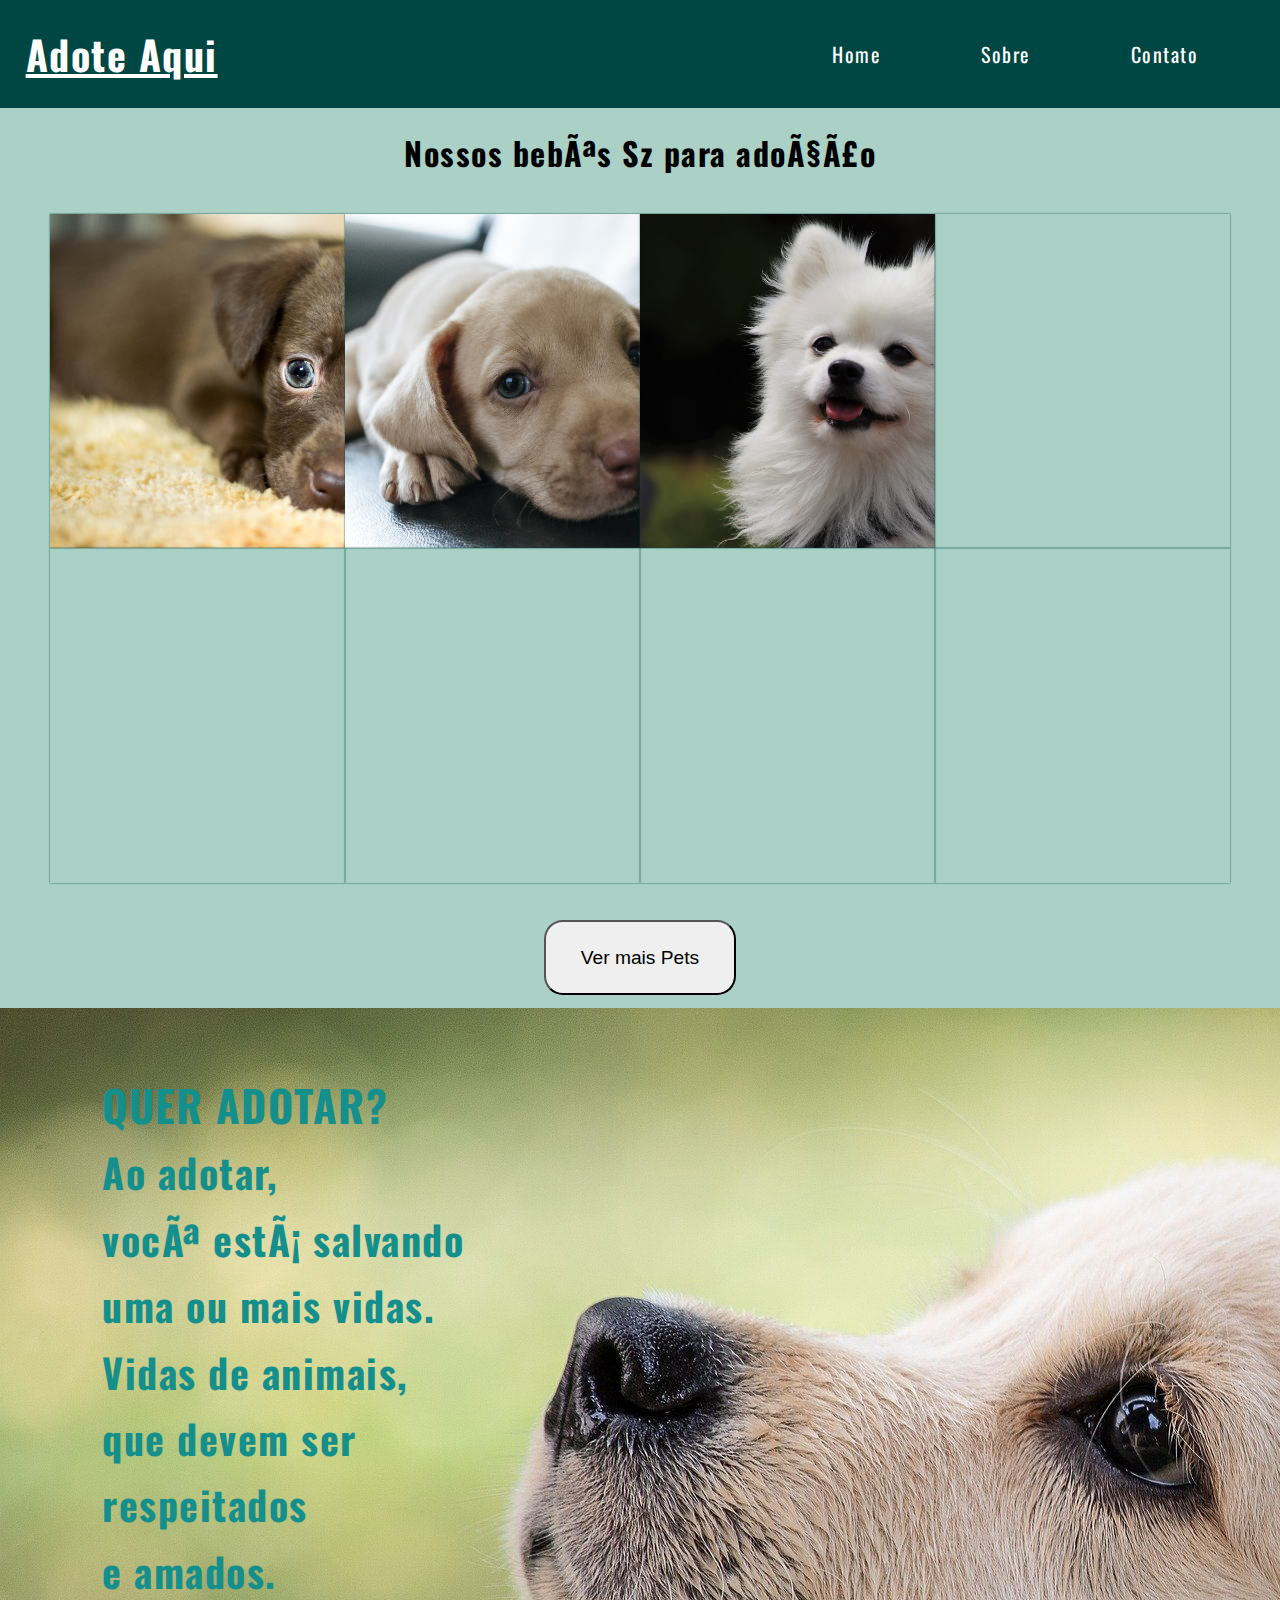
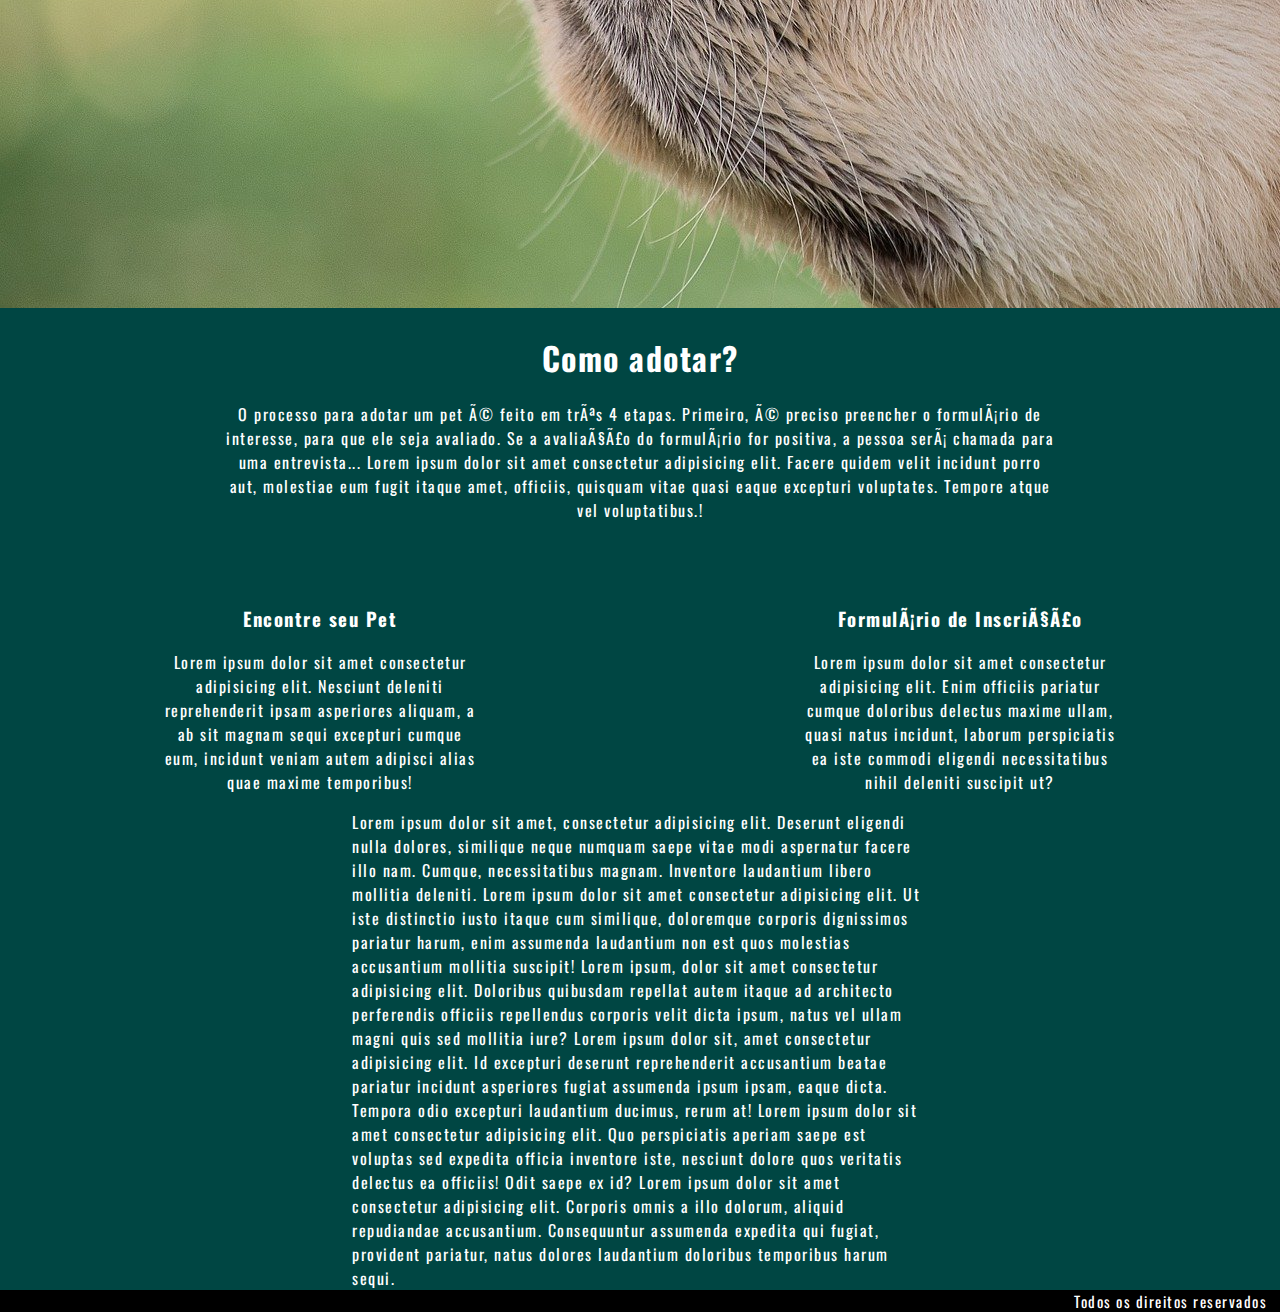
==== commit c3c2be2d: "Atualiza o texto da div querAdotar-div e altera a posição da imagem de fundo da seção querAdotar." ====
--- a/index.html
+++ b/index.html
@@ -39,7 +39,13 @@
 			
 		<div class='querAdotar-div'>
 			<h1>QUER ADOTAR?</h1>
-			<p style="color: black">Ao adotar, você está salvando uma vida. A vida de um animal que deve ser respeitado e amado.</p>
+			<p>Ao adotar,</p>
+			<p>você está salvando</p>
+			<p>uma ou mais vidas.</p>
+			<p>Vidas de animais,</p>
+			<p>que devem ser</p>
+			<p>respeitados</p>
+			<p>e amados.</p>
 		</div>
 	</section>		
 	<div class="processoDeAdocao-div">
--- a/adote-aqui.css
+++ b/adote-aqui.css
@@ -253,18 +253,34 @@
     width: 100%;
     height: 100vh;
     background-image: url(./fotos-pets/dog-g9183219fc_1920.jpg);
-    background-size: cover;
+    text-align: left;
+    
 }
 .querAdotar-div {
-    margin: 3%;
-    margin-top: 0;
-    width: 30%;
+    margin: 0 ;
+    padding-left: 8%;
+    padding-top: 5%;
+    width: 50%;
+    height: 100%;
     text-align: left;
 }
 
 .querAdotar-div h1 {
-    margin-top: 0;
-}
+    margin: 0;
+    color: #158f8b;
+    width: 80%;
+    font-size: 270%;
+    font-weight: bolder;
+}
+.querAdotar-div p {
+    margin: 0;
+    margin-top: 1%;
+    color: #158f8b;
+    width: 80%;
+    font-size: 250%;
+    font-weight: bolder;
+}
+
 
 /*#secao1 #div2:hover, #secao1 #div1:hover {
     border-style: solid;
